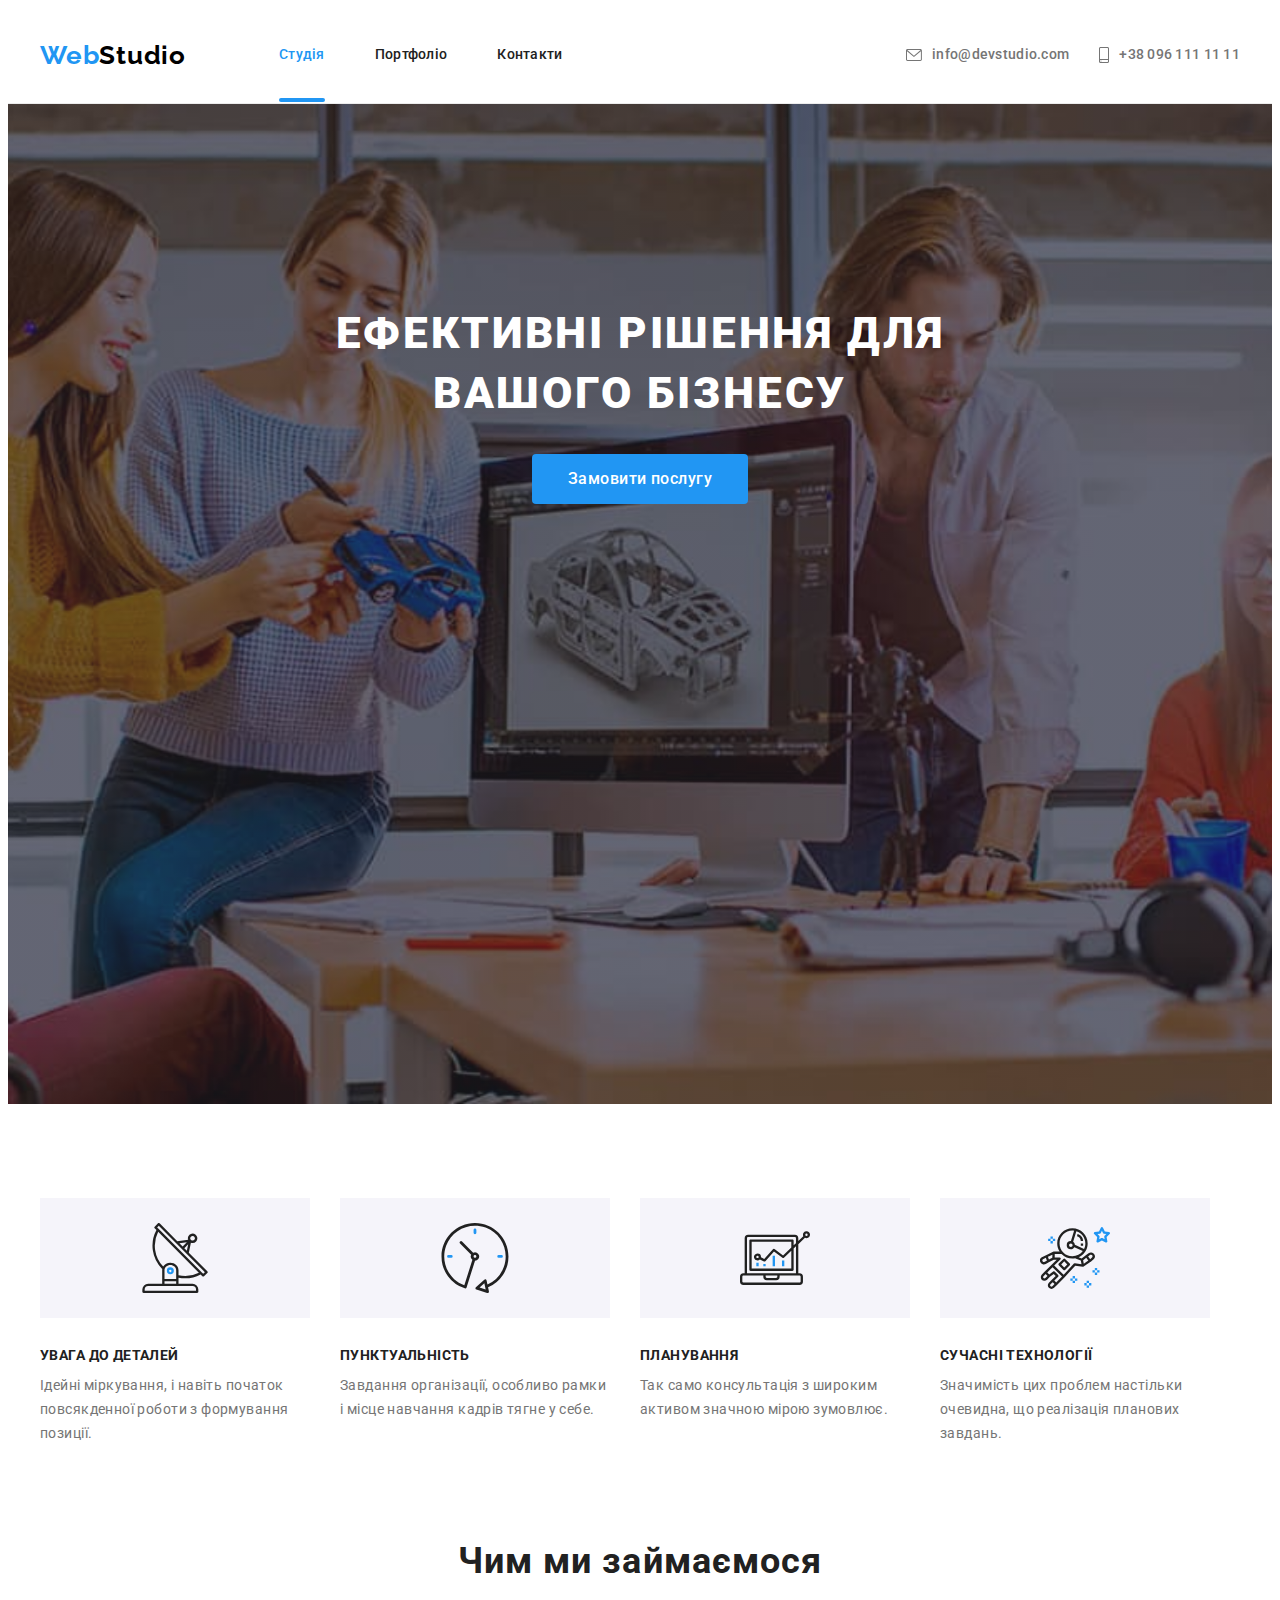
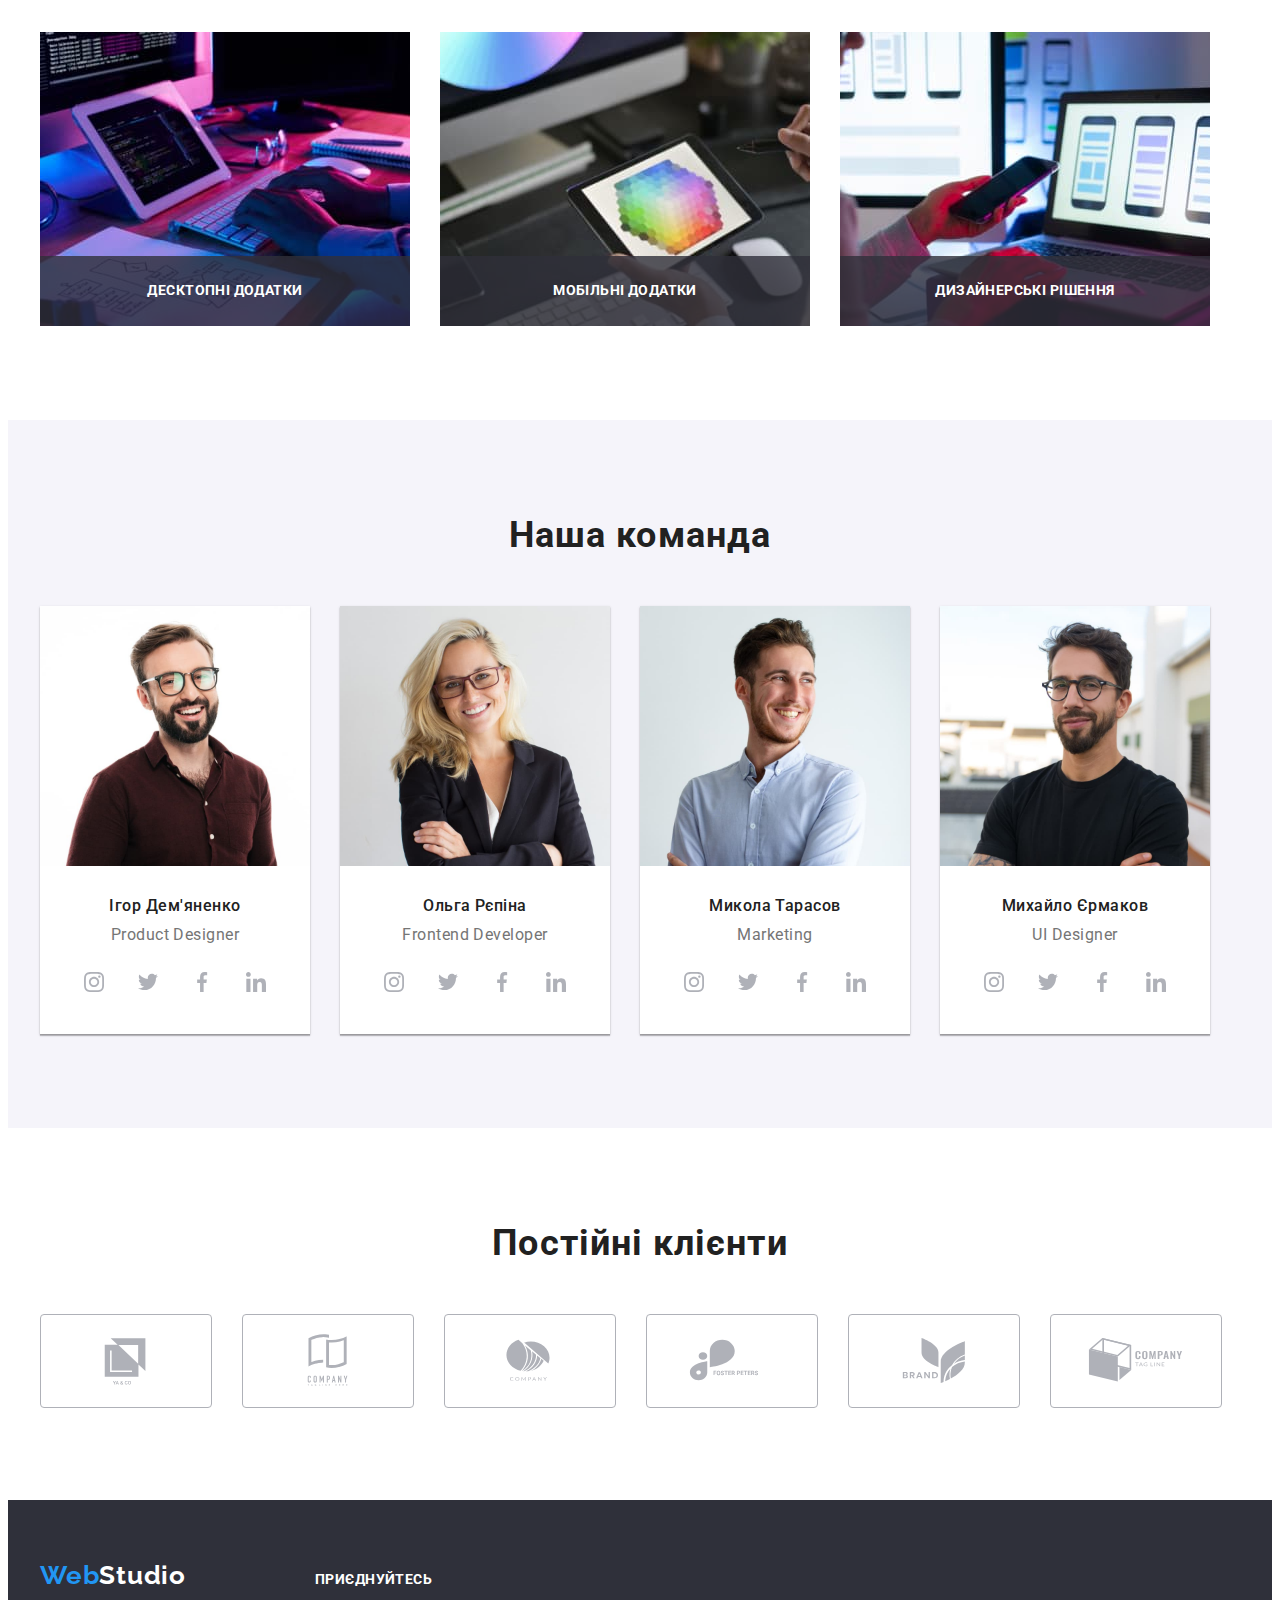
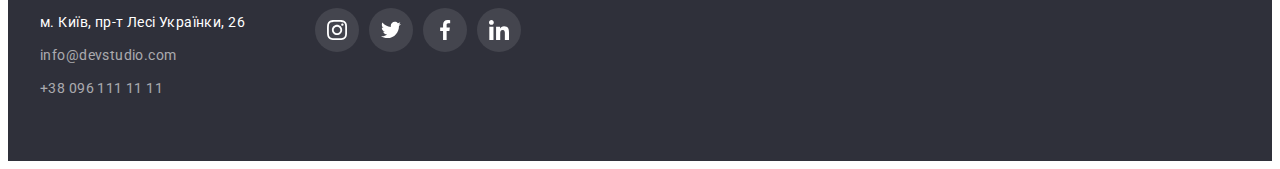
==== index.html @ 01f9a9e5 "forma-modal" ====
<!DOCTYPE html>
<html lang="uk">
  <head>
    <meta charset="UTF-8" >
    <meta http-equiv="X-UA-Compatible" content="IE=edge" >
    <meta name="viewport" content="width=<device-width>, initial-scale=1.0" >
    <title>Студія</title>
    <link rel="preconnect" href="https://fonts.googleapis.com" >
    <link rel="preconnect" href="https://fonts.gstatic.com" crossorigin >
    <link
      href="https://fonts.googleapis.com/css2?family=Raleway:wght@700&family=Roboto:wght@400;500;700;900&display=swap"
      rel="stylesheet"
    >
    <link
      rel="stylesheet"
      href="https://cdnjs.cloudflare.com/ajax/libs/modern-normalize/1.1.0/modern-normalize.min.css"
      integrity="sha512-wpPYUAdjBVSE4KJnH1VR1HeZfpl1ub8YT/NKx4PuQ5NmX2tKuGu6U/JRp5y+Y8XG2tV+wKQpNHVUX03MfMFn9Q=="
      crossorigin="anonymous"
      referrerpolicy="no-referrer"
    >
    <link rel="stylesheet" href="./css/styles.css" >
  </head>
  <body>
    <header class="header">
      <div class="container header-container">
        <nav class="nav">
          <a class="logo link" href="./index.html"
            >Web<span class="logo-to">Studio</span>
          </a>
          <ul class="site-nav list">
            <li class="nav-list-item">
              <a class="nav-link link current" href="./index.html">Студія</a>
            </li>
            <li class="nav-list-item">
              <a class="nav-link link" href="./portfolio.html">Портфоліо</a>
            </li>
            <li class="nav-list-item">
              <a class="nav-link link" href="#">Контакти</a>
            </li>
          </ul>
        </nav>      
       <div class="header-address">
          <ul class="site-contact list">
            <li class="nav-item">
              <a class="nav-mail link" href="mailto:info@devstudio.com">
                <svg class="nav-mail-icon" width="16" height="12">
                  <use href="./images/symbol-defs.svg#icon-envelope"></use>
                </svg>
                info@devstudio.com
              </a>
            </li>
            <li class="nav-item">
              <a class="nav-tel link" href="tel:+380961111111">
                <svg class="nav-tel-icon" width="10" height="16">
                  <use href="./images/symbol-defs.svg#icon-smartphone"></use>
                </svg>
                +38 096 111 11 11
              </a>
            </li>
          </ul>
      </div>
    </div>
    </header>
    <main>
      <section class="hero section">
        <div class="container hero-container">
          <h1 class="title">Ефективні рішення для вашого бізнесу</h1>
          <button type="button" data-modal-open class="button order">Замовити послугу</button>
        </div>
      </section>

      <section class="hidden section">
        <div class="container">
          <h2 class="visually-hidden">Наші переваги</h2>
          <ul class="hidden-list list">
            <li class="hidden-item icon-antenna">
              <h3 class="caption">Увага до деталей</h3>
              <p class="content">
                Ідейні міркування, і навіть початок повсякденної роботи з
                формування позиції.
              </p>
            </li>
            <li class="hidden-item icon-clock">
              <h3 class="caption">Пунктуальність</h3>
              <p class="content">
                Завдання організації, особливо рамки і місце навчання кадрів
                тягне у себе.
              </p>
            </li>

            <li class="hidden-item icon-diagram">
              <h3 class="caption">Планування</h3>
              <p class="content">
                Так само консультація з широким активом значною мірою зумовлює.
              </p>
            </li>
            <li class="hidden-item icon-astronaut">
              <h3 class="caption">Сучасні технології</h3>
              <p class="content">
                Значимість цих проблем настільки очевидна, що реалізація
                планових завдань.
              </p>
            </li>
          </ul>
        </div>
      </section>
      <!--Чим займаються-->
      <section class="about section">
        <div class="container">
          <h2 class="subtitle">Чим ми займаємося</h2>
          <ul class="about-list list">
            <li class="about-item">
              <img src="./images/box1.jpg" alt="Рзробка" width="370" >
              <p class="after-about-title">Десктопні додатки</p>
            </li>
            <li class="about-item">
              <img src="./images/img1.jpg" alt="Дизайн" width="370" >
              <p class="after-about-title">Мобільні додатки</p>
            </li>
            <li class="about-item">
              <img src="./images/img2.jpg" alt="Тестування" width="370" >
              <p class="after-about-title">Дизайнерські рішення</p>
            </li>
          </ul>
        </div>
      </section>
      <!--Команда-->
      <section class="team section">
        <div class="container">
          <h2 class="subtitle">Наша команда</h2>
          <ul class="section-list list">
            <li class="picture">
              <img src="./images/img4.jpg" alt="Ігор Дем'яненко" width="270" >
              <div class="name-special">
                <h3 class="name">Ігор Дем'яненко</h3>
                <p class="specialist">Product Designer</p>
                <ul class="specialist-soc-list list">
                  <li class="specialist-soc-item">
                    <a
                      href=""
                      class="specialist-soc-link link"
                      target="_blank"
                      rel="noopener noreferrer nofolbow"
                    >
                      <svg class="specialist-soc-icon" width="20" height="20">
                        <use
                          href="./images/symbol-defs.svg#icon-instagram"
                        ></use>
                      </svg>
                    </a>
                  </li>
                  <li class="specialist-soc-item">
                    <a
                      href=""
                      class="specialist-soc-link link"
                      target="_blank"
                      rel="noopener noreferrer nofolbow"
                    >
                      <svg class="specialist-soc-icon" width="20" height="20">
                        <use href="./images/symbol-defs.svg#icon-twitter"></use>
                      </svg>
                    </a>
                  </li>
                  <li class="specialist-soc-item">
                    <a
                      href=""
                      class="specialist-soc-link link"
                      target="_blank"
                      rel="noopener noreferrer nofolbow"
                    >
                      <svg class="specialist-soc-icon" width="20" height="20">
                        <use
                          href="./images/symbol-defs.svg#icon-facebook"
                        ></use>
                      </svg>
                    </a>
                  </li>
                  <li class="specialist-soc-item">
                    <a
                      href=""
                      class="specialist-soc-link link"
                      target="_blank"
                      rel="noopener noreferrer nofolbow"
                    >
                      <svg class="specialist-soc-icon" width="20" height="20">
                        <use
                          href="./images/symbol-defs.svg#icon-linkedin"
                        ></use>
                      </svg>
                    </a>
                  </li>
                </ul>
              </div>
            </li>
            <li class="picture">
              <img src="./images/img3.jpg" alt="Ольга Рєпіна" width="270" >
              <div class="name-special">
                <h3 class="name">Ольга Рєпіна</h3>
                <p class="specialist">Frontend Developer</p>
                <ul class="specialist-soc-list list">
                  <li class="specialist-soc-item">
                    <a
                      href=""
                      class="specialist-soc-link link"
                      target="_blank"
                      rel="noopener noreferrer nofolbow"
                    >
                      <svg class="specialist-soc-icon" width="20" height="20">
                        <use
                          href="./images/symbol-defs.svg#icon-instagram"
                        ></use>
                      </svg>
                    </a>
                  </li>
                  <li class="specialist-soc-item">
                    <a
                      href=""
                      class="specialist-soc-link link"
                      target="_blank"
                      rel="noopener noreferrer nofolbow"
                      ><svg class="specialist-soc-icon" width="20" height="20">
                        <use href="./images/symbol-defs.svg#icon-twitter"></use>
                      </svg>
                    </a>
                  </li>
                  <li class="specialist-soc-item">
                    <a
                      href=""
                      class="specialist-soc-link link"
                      target="_blank"
                      rel="noopener noreferrer nofolbow"
                    >
                      <svg class="specialist-soc-icon" width="20" height="20">
                        <use
                          href="./images/symbol-defs.svg#icon-facebook"
                        ></use>
                      </svg>
                    </a>
                  </li>
                  <li class="specialist-soc-item">
                    <a
                      href=""
                      class="specialist-soc-link link"
                      target="_blank"
                      rel="noopener noreferrer nofolbow"
                    >
                      <svg class="specialist-soc-icon" width="20" height="20">
                        <use
                          href="./images/symbol-defs.svg#icon-linkedin"
                        ></use>
                      </svg>
                    </a>
                  </li>
                </ul>
              </div>
            </li>
            <li class="picture">
              <img src="./images/img6.jpg" alt="Микола Тарасов" width="270" >
              <div class="name-special">
                <h3 class="name">Микола Тарасов</h3>
                <p class="specialist">Marketing</p>
                <ul class="specialist-soc-list list">
                  <li class="specialist-soc-item">
                    <a
                      href=""
                      class="specialist-soc-link link"
                      target="_blank"
                      rel="noopener noreferrer nofolbow"
                    >
                      <svg class="specialist-soc-icon" width="20" height="20">
                        <use
                          href="./images/symbol-defs.svg#icon-instagram"
                        ></use>
                      </svg>
                    </a>
                  </li>
                  <li class="specialist-soc-item">
                    <a
                      href=""
                      class="specialist-soc-link link"
                      target="_blank"
                      rel="noopener noreferrer nofolbow"
                      ><svg class="specialist-soc-icon" width="20" height="20">
                        <use href="./images/symbol-defs.svg#icon-twitter"></use>
                      </svg>
                    </a>
                  </li>
                  <li class="specialist-soc-item">
                    <a
                      href=""
                      class="specialist-soc-link link"
                      target="_blank"
                      rel="noopener noreferrer nofolbow"
                    >
                      <svg class="specialist-soc-icon" width="20" height="20">
                        <use
                          href="./images/symbol-defs.svg#icon-facebook"
                        ></use>
                      </svg>
                    </a>
                  </li>
                  <li class="specialist-soc-item">
                    <a
                      href=""
                      class="specialist-soc-link link"
                      target="_blank"
                      rel="noopener noreferrer nofolbow"
                    >
                      <svg class="specialist-soc-icon" width="20" height="20">
                        <use
                          href="./images/symbol-defs.svg#icon-linkedin"
                        ></use>
                      </svg>
                    </a>
                  </li>
                </ul>
              </div>
            </li>
            <li class="picture">
              <img src="./images/img5.jpg" alt="Михайло Єрмаков" width="270" >
              <div class="name-special">
                <h3 class="name">Михайло Єрмаков</h3>
                <p class="specialist">UI Designer</p>
                <ul class="specialist-soc-list list">
                  <li class="specialist-soc-item">
                    <a
                      href=""
                      class="specialist-soc-link link"
                      target="_blank"
                      rel="noopener noreferrer nofolbow"
                    >
                      <svg class="specialist-soc-icon" width="20" height="20">
                        <use
                          href="./images/symbol-defs.svg#icon-instagram"
                        ></use>
                      </svg>
                    </a>
                  </li>
                  <li class="specialist-soc-item">
                    <a
                      href=""
                      class="specialist-soc-link link"
                      target="_blank"
                      rel="noopener noreferrer nofolbow"
                      ><svg class="specialist-soc-icon" width="20" height="20">
                        <use href="./images/symbol-defs.svg#icon-twitter"></use>
                      </svg>
                    </a>
                  </li>
                  <li class="specialist-soc-item">
                    <a
                      href=""
                      class="specialist-soc-link link"
                      target="_blank"
                      rel="noopener noreferrer nofolbow"
                    >
                      <svg class="specialist-soc-icon" width="20" height="20">
                        <use
                          href="./images/symbol-defs.svg#icon-facebook"
                        ></use>
                      </svg>
                    </a>
                  </li>
                  <li class="specialist-soc-item">
                    <a
                      href=""
                      class="specialist-soc-link link"
                      target="_blank"
                      rel="noopener noreferrer nofolbow"
                    >
                      <svg class="specialist-soc-icon" width="20" height="20">
                        <use
                          href="./images/symbol-defs.svg#icon-linkedin"
                        ></use>
                      </svg>
                    </a>
                  </li>
                </ul>
              </div>
            </li>
          </ul>
        </div>
      </section>
      <!-- Постійні клієнти -->
      <section class="section">
        <div class="container">
          <h2 class="subtitle">Постійні клієнти</h2>
          <ul class="client-list list">
            <li class="client-item">
              <a
                href=""
                class="client-link link"
                target="_blank"
                rel="noopener noreferrer nofolbow"
              >
                <svg class="client-icon" width="106" height="60">
                  <use href="./images/symbol-defs.svg#icon-logo1"></use>
                </svg>
              </a>
            </li>
            <li class="client-item">
              <a
                href=""
                class="client-link link"
                target="_blank"
                rel="noopener noreferrer nofolbow"
              >
                <svg class="client-icon" width="106" height="60">
                  <use href="./images/symbol-defs.svg#icon-logo2"></use>
                </svg>
              </a>
            </li>
            <li class="client-item">
              <a
                href=""
                class="client-link link"
                target="_blank"
                rel="noopener noreferrer nofolbow"
                ><svg class="client-icon" width="106" height="60">
                  <use href="./images/symbol-defs.svg#icon-logo3"></use>
                </svg>
              </a>
            </li>
            <li class="client-item">
              <a
                href=""
                class="client-link link"
                target="_blank"
                rel="noopener noreferrer nofolbow"
                ><svg class="client-icon" width="106" height="60">
                  <use href="./images/symbol-defs.svg#icon-logo4"></use>
                </svg>
              </a>
            </li>
            <li class="client-item">
              <a
                href=""
                class="client-link link"
                target="_blank"
                rel="noopener noreferrer nofolbow"
              >
                <svg class="client-icon" width="106" height="60">
                  <use href="./images/symbol-defs.svg#icon-logo5"></use>
                </svg>
              </a>
            </li>
            <li class="client-item">
              <a
                href=""
                class="client-link link"
                target="_blank"
                rel="noopener noreferrer nofolbow"
              >
                <svg class="client-icon" width="106" height="60">
                  <use href="./images/symbol-defs.svg#icon-logo6"></use>
                </svg>
              </a>
            </li>
          </ul>
        </div>
      </section>
    </main>
    <!--Футер-->
    <footer class="footer">
      <div class="container footer-container">
        <div class="footer-container-address">
          <a class="logo link" href="./index.html"
            >Web<span class="footer-logo">Studio</span></a
          >
          <address class="address">
            <ul class="list">
              <li class="address-list-item">
                <a
                  class="footer-address link"
                  href="https://goo.gl/maps/AHgMUpBDEuagTDZh7"
                  target="_blank"
                  rel="noopener noreferrer nofolbow"
                  >м. Київ, пр-т Лесі Українки, 26</a
                >
              </li>
              <li class="address-list-item">
                <a class="address-mail link" href="mailto:info@devstudio.com"
                  >info@devstudio.com</a
                >
              </li>
              <li class="address-list-item">
                <a class="address-tel link" href="tel:+380961111111"
                  >+38 096 111 11 11</a
                >
              </li>
            </ul>
          </address>
        </div>
        <div class="footer-soc">
          <p class="footer-title">Приєднуйтесь</p>
          <ul class="footer-soc-list list">
            <li class="footer-soc-item">
              <a
                href="https://www.instagram.com"
                class="footer-soc-link link"
                target="_blank"
                rel="noopener noreferrer nofolbow"
              >
                <svg class="footer-soc-icon" width="20" height="20">
                  <use href="./images/symbol-defs.svg#icon-instagram"></use>
                </svg>
              </a>
            </li>
            <li class="footer-soc-item">
              <a
                href="https://www.twitter.com"
                class="footer-soc-link link"
                target="_blank"
                rel="noopener noreferrer nofolbow"
                ><svg class="footer-soc-icon" width="20" height="20">
                  <use href="./images/symbol-defs.svg#icon-twitter"></use>
                </svg>
              </a>
            </li>
            <li class="footer-soc-item">
              <a
                href="https://www.facebook.com"
                class="footer-soc-link link"
                target="_blank"
                rel="noopener noreferrer nofolbow"
              >
                <svg class="footer-soc-icon" width="20" height="20">
                  <use href="./images/symbol-defs.svg#icon-facebook"></use>
                </svg>
              </a>
            </li>
            <li class="footer-soc-item">
              <a
                href="https://www.linkedin.com"
                class="footer-soc-link link"
                target="_blank"
                rel="noopener noreferrer nofolbow"
              >
                <svg class="footer-soc-icon" width="20" height="20">
                  <use href="./images/symbol-defs.svg#icon-linkedin"></use>
                </svg>
              </a>
            </li>
          </ul>
        </div>
      </div>
    </footer>
    <div class="backdrop is-hidden" data-modal>
      <div class="modal">
        <button type="button" class="modal-close" data-modal-close>
          <svg class="modal-close-icon" width="18" height="18">
            <use href="./images/symbol-defs.svg#icon-close"></use>
          </svg>
        </button>
        <p class="modal-title">Залиште свої дані, ми вам передзвонимо</p>
        <form class="modal-form">
         <div class="modall-field">
            <label for="name" class="input-label">Ім'я</label>
            <div class="input-wrap">
              <input type="text" name="user-name" class="modal-input" id="name"/>
              <svg class="modal-input-icon" width="18" height="18">
                <use href="./images/symbol-defs.svg#icon-person"></use>
              </svg>
            </div>
          </div>
          <div class="modall-field">
             <label for="tel" class="input-label">Телефон</label>
            <div class="input-wrap">
              <input type="tel" name="user-tel" class="modal-input" id="tel"/>
              <svg class="modal-input-icon" width="18" height="18">
                  <use href="./images/symbol-defs.svg#icon-phone-black"></use>
                </svg>
            </div>
         </div>
          <div class="modall-field">
             <label for="mail" class="input-label">Пошта</label>
            <div class="input-wrap">
              <input type="email" name="user-email" class="modal-input" id="mail"/>
              <svg class="modal-input-icon" width="18" height="18">
                  <use href="./images/symbol-defs.svg#icon-email-black"></use>
              </svg>
            </div>
          </div>
          <div class="modal-field">
            <label for="user-coment" class="input-label">Коментар</label>
            <textarea 
            name="user-coment" 
            id="user-coment" 
            class="modal-coment" 
            placeholder="Введіть текст"></textarea>
          </div>
          
          <div class="modal-check">
            <input type="checkbox" name="check" id="check">
            <label for="check" class="check-text">Погоджуюся з розсилкою та приймаю  <a class="umova" href="#" rel="noopener noreferrer nofolbow">
              Умови договору</a></label>
          </div>
          <div class="modal-button">
            <button type="submit" class="modal-button-send">Відправити</button>
          </div>
        </form>
      </div>
    </div>
     <script src="./js/modal.js"></script>
  </body>
</html>
---- css/styles.css ----
:root {
  --primary-text-color: #212121;
  --title-text-color: #757575;
  --accent-color: #2196f3;
  --text-logo-studio: #000000;
  --headin-color: #ffffff;
  --background-hero: #2f303a;
  --background-grup: #f5f4fa;
  --background-color-fon: #f5f5f5;
  --color-button: #188ce8;
  --card-set-gap: 30px;
  --tra: 250ms cubic-bezier(0.4, 0, 0.2, 1);
}

body {
  font-family: "Roboto", sans-serif;
  color: var(--primary-text-color);
  background-color: var(--headin-color);
}

p,
h1,
h2,
h3,
h4,
h5,
h6 {
  margin: 0;
}
ul,
ol {
  margin: 0;
  padding-left: 0;
}
img {
  display: block;
  max-width: 100%;
  height: auto;
}
buton {
  cursor: pointer;
}
.visually-hidden {
  position: absolute;
  white-space: nowrap;
  width: 1px;
  height: 1px;
  overflow: hidden;
  border: 0;
  padding: 0;
  clip: rect(0 0 0 0);
  clip-path: inset(50%);
  margin: -1px;
}

.link {
  text-decoration: none;
}
.list {
  list-style: none;
}
.container {
  width: 1200px;
  padding-left: 15px;
  padding-right: 15px;
  margin: 0 auto;
  /* outline: 1px solid red; */
}
.section {
  padding-top: 94px;
  padding-bottom: 94px;
}
/* logo */
.header {
  border-bottom: 1px solid #ececec;
}
.logo {
  font-family: "Raleway", sans-serif;
  font-weight: 700;
  font-size: 26px;
  line-height: 1.19;
  letter-spacing: 0.03em;
  color: var(--accent-color);
}
.logo-to {
  color: var(--text-logo-studio);
  margin-right: 93px;
}
/* nav */
.nav {
  display: flex;
  align-items: center;
  
}
.header-container {
  display: flex;
  align-items: center;
  padding-top: 32px;
  padding-bottom: 32px;
}

.site-nav {
  display: flex;
  align-items: center;
  gap: 50px;
}
.nav-list-item {
  font-weight: 500;
  font-size: 14px;
  line-height: 1.14;
  letter-spacing: 0.02em;
  
 }
.nav-link {
   font-weight: 500;
  font-size: 14px;
  line-height: 1.14;
  letter-spacing: 0.02em;
  color: var(--primary-text-color);
   position: relative;
   transition: color var(--tra);
}

.current::after{
  position: absolute;
  bottom: -40px;;
  content:"";
  display: block;
  width: 100%;
  height: 4px;
  background-color: #2196f3;
  border-radius: 2px;
}
.nav-link:hover,
.nav-link:focus {
  color: var(--accent-color);
}
.site-nav {
  display: flex;
  gap: 50px;
}
.site-nav .nav-link.current {
  color: var(--accent-color);
}
.header-address {
  display: flex;
  align-items: center;
  margin-left: auto;
}
.site-contact {
  display: flex;
  gap: 30px;
}
.nav-item {
  display: flex;
  align-items: center;
  margin: 0 auto;
}
.nav-mail {
  font-weight: 500;
  font-size: 14px;
  line-height: 1.14;
  letter-spacing: 0.02em;
  color: var(--title-text-color);
}
.nav-mail {
  display: flex;
  align-items: center;
  justify-content: center;
  transition: color var(--tra);
}
.nav-mail-icon {
  fill: currentColor;
  margin-right: 10px;
}
.nav-tel {
  font-weight: 500;
  font-size: 14px;
  line-height: 1.14;
  letter-spacing: 0.02em;
  color: var(--title-text-color);
}
.nav-tel {
  display: flex;
  align-items: center;
  justify-content: center;
  transition: color var(--tra);
}
.nav-tel-icon {
  fill: currentColor;
  margin-right: 10px;
}
.nav-tel:hover,
.nav-tel:focus,
.nav-mail:hover,
.nav-mail:focus {
  color: var(--accent-color);
 
}
/* main */
.title {
  font-weight: 900;
  font-size: 44px;
  line-height: 1.36;
  text-align: center;
  letter-spacing: 0.06em;
  text-transform: uppercase;
  max-width: 696px;
  margin: 0 auto;
  margin-bottom: 30px;
  color: var(--headin-color);
}

.hero {
  padding-top: 200px;
  padding-bottom: 200px;
  max-width: 1600px;
  height: 600px;
  margin-left: auto;
  margin-right: auto;
  background-image: linear-gradient(
      rgba(47, 48, 58, 0.4),
      rgba(47, 48, 58, 0.4)
    ),
    url(../images/hero.jpg);
  background-color: var(--background-hero);

  background-repeat: no-repeat;
  background-position: center;
  background-size: cover;
}

/* botton */
.button {
  font-family: inherit;
  font-weight: 700;
  font-size: 16px;
  line-height: 1.88;
  display: flex;
  align-items: center;
  text-align: center;
  letter-spacing: 0.06em;
}
.button.order {
  color: var(--headin-color);
  background: var(--accent-color);
  border: none;
  border-radius: 4px;
  margin: 0 auto;
  display: block;
  margin-top: 30px;
  min-width: 216px;
  height: 50px;
  padding: 10px 32px;
  transition: background-color var(--tra);
}
.button.order:hover,
.button.order:focus {
  background-color: var(--color-button);
}
.footer {
  background: var(--background-hero);
}
/* Наші переваги */

.hidden-list {
  display: flex;
  gap: var(--card-set-gap);
}
.hidden-item {
  width: 270px;
}
.hidden-item::before {
  display: block;
  content: "";
  height: 120px;
  margin-bottom: 30px;
  background-size: contain;
  background-repeat: no-repeat;
  background-position: center;
  background-color: var(--background-grup);
  }
.icon-antenna::before {
  background-image: url(../images/antenna.svg);
  background-size: 70px;
}
.icon-clock::before {
  background-image: url(../images/clock.svg);
   background-size: 70px;
}
.icon-diagram::before {
  background-image: url(../images/diagram.svg);
   background-size: 70px;
}
.icon-astronaut::before {
  background-image: url(../images/astronaut.svg);
   background-size: 70px;
}
.caption {
  font-weight: 700;
  font-size: 14px;
  line-height: 1.14;
  letter-spacing: 0.03em;
  text-transform: uppercase;
  margin-bottom: 10px;
}
.content {
  font-weight: 400;
  font-size: 14px;
  line-height: 1.71;
  letter-spacing: 0.03em;
  color: var(--title-text-color);
}
/* about */
.about {
  padding-top: 0;
}
.about-list {
  display: flex;
  gap: var(--card-set-gap);
}
.about-item {
  position: relative;
  width: calc((100%-var(--card-set-gap) * 2) / 3);
}
.after-about-title{
position: absolute;
bottom: 0;
width: 100%;
height: 70px;
font-weight: 700;
font-size: 14px;
line-height: 1.14;
text-align: center;
letter-spacing: 0.03em;
text-transform: uppercase;
color: #FFFFFF;
background-color: rgba(47, 48, 58, 0.8);
display: flex;
align-items: center;
justify-content: center;
}
/* Команда */
.subtitle {
  font-weight: 700;
  font-size: 36px;
  line-height: 1.17;
  text-align: center;
  letter-spacing: 0.03em;
  color: inherit;
  margin-bottom: 50px;
}
.team {
  background-color: var(--background-grup);
}
.section-list {
  display: flex;
  gap: var(--card-set-gap);
}
.picture {
  width: calc((100%-var(--card-set-gap) * 3) / 4);
  box-shadow: 0px 1px 3px rgba(0, 0, 0, 0.12), 0px 1px 1px rgba(0, 0, 0, 0.14), 0px 2px 1px rgba(0, 0, 0, 0.2);
}
.name {
  font-weight: 500;
  font-size: 16px;
  line-height: 1.19;
  text-align: center;
  letter-spacing: 0.03em;
  color: var(--primary-text-color);
  margin-bottom: 10px;
}
.specialist {
  font-weight: 400;
  font-size: 16px;
  line-height: 1.19;
  text-align: center;
  letter-spacing: 0.03em;
  color: var(--title-text-color);
  margin-bottom: 16px;
}
.picture {
  background-color: var(--headin-color);
}
.name-special {
  padding-top: 30px;
  padding-bottom: 30px;
}
.specialist-soc-list {
  display: flex;
  justify-content: center;
  gap: 10px;
}

.specialist-soc-item {
  width: 44px;
  height: 44px;
}
.specialist-soc-link {
  width: 100%;
  height: 100%;
  background: #ffffff;
  border-radius: 50%;
  display: flex;
  align-items: center;
  justify-content: center;
  transition: background-color var(--tra) ;
}
.specialist-soc-icon {
  fill: #afb1b8;
  transition: fill var(--tra);
}
.specialist-soc-link:hover,
.specialist-soc-link:focus {
  background-color: var(--accent-color);
}
.specialist-soc-link:hover .specialist-soc-icon,
.specialist-soc-link:focus .specialist-soc-icon {
  fill: #ffffff;
}
/* Постійні клієнти */
.client-list {
  display: flex;
  gap: 30px;
}

.client-item {
  width: calc((100%-var(--card-set-gap) * 5) / 6);
  height: 92px;
}
.client-link {
  width: 170px;
  height: 100%;
  border: 1px solid #afb1b8;
  border-radius: 4px;
  display: flex;
  align-items: center;
  justify-content: center;
  transition: border-color var(--tra);
}
.client-icon {
  fill: #afb1b8;
  transition: fill var(--tra);
}
.client-link:hover,
.client-link:focus{
  border-color: var(--accent-color);
}
.client-link:hover .client-icon,
.client-link:focus .client-icon{
  fill: var(--accent-color);
}

/* footer */
.footer {
  padding-top: 60px;
  padding-bottom: 60px;
}
.footer-logo {
  color: var(--headin-color);
}
.address {
  display: flex;
  margin-top: 20px;
}
.footer-address {
  font-family: inherit;
  font-style: normal;
  font-weight: 400;
  font-size: 14px;
  line-height: 1.71;
  letter-spacing: 0.03em;
  color: var(--headin-color);
  display: inline-block;
}
.address-list-item:not(:last-child) {
  margin-bottom: 9px;
}
.address-tel,
.address-mail {
  font-family: inherit;
  font-style: normal;
  font-weight: 400;
  font-size: 14px;
  line-height: 1.71;
  letter-spacing: 0.03em;
  color: rgba(255, 255, 255, 0.6);
  transition: color var(--tra);
}
.address-tel:hover,
.address-tel:focus,
.address-mail:hover,
.address-mail:focus,
.footer-address:hover,
.footer-address:focus {
  color: var(--accent-color);
}

.footer-container {
  display: flex;
  align-items: baseline;
 }

.footer-title {
  font-weight: 700;
  font-size: 14px;
  line-height: 1.14;
  letter-spacing: 0.03em;
  text-transform: uppercase;
  color: #ffffff;
  margin-bottom: 20px;
}
.footer-soc {
  margin-left: 70px;
}
.footer-soc-list {
  display: flex;
  gap: 10px;
}
.footer-soc-item {
  width: 44px;
  height: 44px;
}
.footer-soc-link {
  width: 100%;
  height: 100%;
  background: rgba(255, 255, 255, 0.1);
  border-radius: 50%;
  display: flex;
  align-items: center;
  justify-content: center;
  transition: background-color var(--tra);
}
.footer-soc-icon {
  fill: #ffffff;
}
.footer-soc-link:hover,
.footer-soc-link:focus {
  background-color: var(--accent-color);
}
/* ----------------------ПОРТФОЛІО--------------------------- */
/*Кнопки-фільтри*/
.button {
  font-weight: 500;
  font-size: 16px;
  line-height: 1.63;
  text-align: center;
  letter-spacing: 0.03em;
  border-radius: 4px;
  color: var(--primary-text-color);
  background-color: var(--background-grup);
  border: none;
  cursor: pointer;
  padding: 6px 22px;
  transition: color var(--tra), background-color var(--tra);
}
.button:hover,
.button:focus {
  color: var(--headin-color);
  background-color: var(--accent-color);
}
.button-item{
  transition: box-shadow var(--tra);
}
.button-item:hover,
.button-item:focus{
  box-shadow: 0px 3px 1px rgba(0, 0, 0, 0.1), 0px 1px 2px rgba(0, 0, 0, 0.08), 0px 2px 2px rgba(0, 0, 0, 0.12);
}
.button-list {
  display: flex;
  margin: 0 auto;
  justify-content: center;
  gap: 8px;
  margin-bottom: 50px;
}

/* Галерея */
.portfolio-list {
  display: flex;
  flex-wrap: wrap;
  gap: var(--card-set-gap);
}

.portfolio-item {
  width: ((100%-(var(--card-set-gap) * 2))/3);
 
}
.portfolio-item :hover .portfolio-top-text{
  transform: translateY(0);
}
.portfolio-top-wrap{
position: relative;
overflow: hidden;
}
.portfolio-top-text{
  position: absolute;
  top: 0;
  padding: 63px 24px;
  font-weight: 400;
font-size: 18px;
line-height: 1.56;
letter-spacing: 0.03em;
color: #FFFFFF;
background-color:  rgba(33, 150, 243, 0.9);
height: 100%;
transform:translateY(100%);
transition: transform var(--tra);
}
.portfolio-link{
  display: block;
  transition: box-shadow var(--tra);
}
.portfolio-link:hover,
.portfolio-link:focus{
 box-shadow: 0px 1px 1px rgba(0, 0, 0, 0.12), 0px 4px 4px rgba(0, 0, 0, 0.06), 1px 4px 6px rgba(0, 0, 0, 0.16);
}
.card-content {
  padding: 20px 24px;
  border: 1px solid #eeeeee;
  border-top: none;
}
.text {
  font-weight: 700;
  font-size: 18px;
  line-height: 2;
  letter-spacing: 0.06em;
  color: var(--primary-text-color);
}
.subtext {
  font-weight: 400;
  font-size: 16px;
  line-height: 1.88;
  letter-spacing: 0.03em;
  color: var(--title-text-color);
}
.backdrop{
  width: 100%;
  height: 100%;
  background-color: rgba(0, 0, 0, 0.2);
 position: fixed;
top: 0%;
transition: opacity 400ms linear, visibility 400ms linear;

}
.modal{
width: 528px;
min-height: 581px;
background: #FFFFFF;
box-shadow: 0px 1px 3px rgba(0, 0, 0, 0.12), 0px 1px 1px rgba(0, 0, 0, 0.14), 0px 2px 1px rgba(0, 0, 0, 0.2);
border-radius: 4px;
position: absolute;
top: 50%;
left: 50%;
transform: translate(-50%, -50%) scaleY(1) rotate(0);
transition: transform 250ms linear, border-radius 250ms linear;
padding: 40px;
}
.backdrop.is-hidden .modal{
  transform: translate(-50%, -50%) scaleY(0) rotate(-360deg);
  border-radius: 50%;
}
.modal-close{
  width: 30px;
  height: 30px;
  background: #FFFFFF;
border: 1px solid rgba(0, 0, 0, 0.1);
  border-radius: 50%;
  position: absolute;
  right: 10px;
  top: 10px;
  display: flex;
  align-items: center;
  justify-content: center;
  cursor: pointer;
  transition: background-color var(--tra);
  padding: 0;
  
}
.modal-close-icon{
  transition: fill var(--tra);
}
.modal-close:hover,
.modal-close:focus{
  background-color: var(--accent-color);
}
.modal-close:hover .modal-close-icon{
  fill: var(--headin-color);
}
.backdrop.is-hidden{
  opacity: 0;
  visibility: hidden;
  pointer-events: none;
}
.modal-title{
  font-weight: 700;
font-size: 20px;
line-height: 1.15;
text-align: center;
letter-spacing: 0.03em;
color: var(--primary-text-color);
margin-bottom: 12px;
}
.modall-field{
margin-bottom: 10px;
}
.input-wrap{
  position: relative;
}
.modal-input{
  width: 100%;
  height: 40px;
  border: 1px solid rgba(33, 33, 33, 0.2);
  border-radius: 4px;
  padding-left: 42px;
  outline: transparent;
}
.modal-input:focus,
.modal-input:hover{
border-color: var(--accent-color);
}
.modal-input:focus + .modal-input-icon,
.modal-input:hover + .modal-input-icon{
fill: var(--accent-color);
}
.modal-input-icon{
  position: absolute;
  left: 12px;
  top: 50%;
  transform: translateY(-50%);
}
.input-label{
  font-weight: 400;
font-size: 12px;
line-height: 1.17;
letter-spacing: 0.01em;
color: var(--title-text-color);

}
.modal-coment::placeholder{
  font-weight: 400;
font-size: 12px;
line-height: 1.6;
letter-spacing: 0.01em;
color: rgba(117, 117, 117, 0.5);

}
.modal-coment{
 width: 100%;
  height: 120px;
  border: 1px solid rgba(33, 33, 33, 0.2);
  border-radius: 4px;
  padding: 16px 12px;
  resize: none;
  outline: transparent;
  margin-bottom: 20px;
}
.modal-coment:focus,
.modal-coment:hover{
border-color: var(--accent-color);
}
.modal-check{
  margin-bottom: 30px;
}
.check-text{
  font-weight: 400;
font-size: 14px;
line-height: 1.71;
letter-spacing: 0.03em;
color: #757575;

}
.umova {
  color: #2196F3;
}
.modal-button{
  display: flex;
  align-items: center;
  justify-content: center;
  cursor: pointer;
  
 
}
.modal-button-send{
  font-weight: 700;
font-size: 16px;
line-height: 1.88;
align-items: center;
text-align: center;
letter-spacing: 0.06em;
color: #FFFFFF;
padding: 10px 52px;
background: #2196F3;
box-shadow: 0px 4px 4px rgba(0, 0, 0, 0.15);
border: 0;
border-radius: 4px;
 width: 200px;
  height: 50px;
}
.modal-button-send:focus,
.modal-button-send:hover{
background: #188CE8;
}
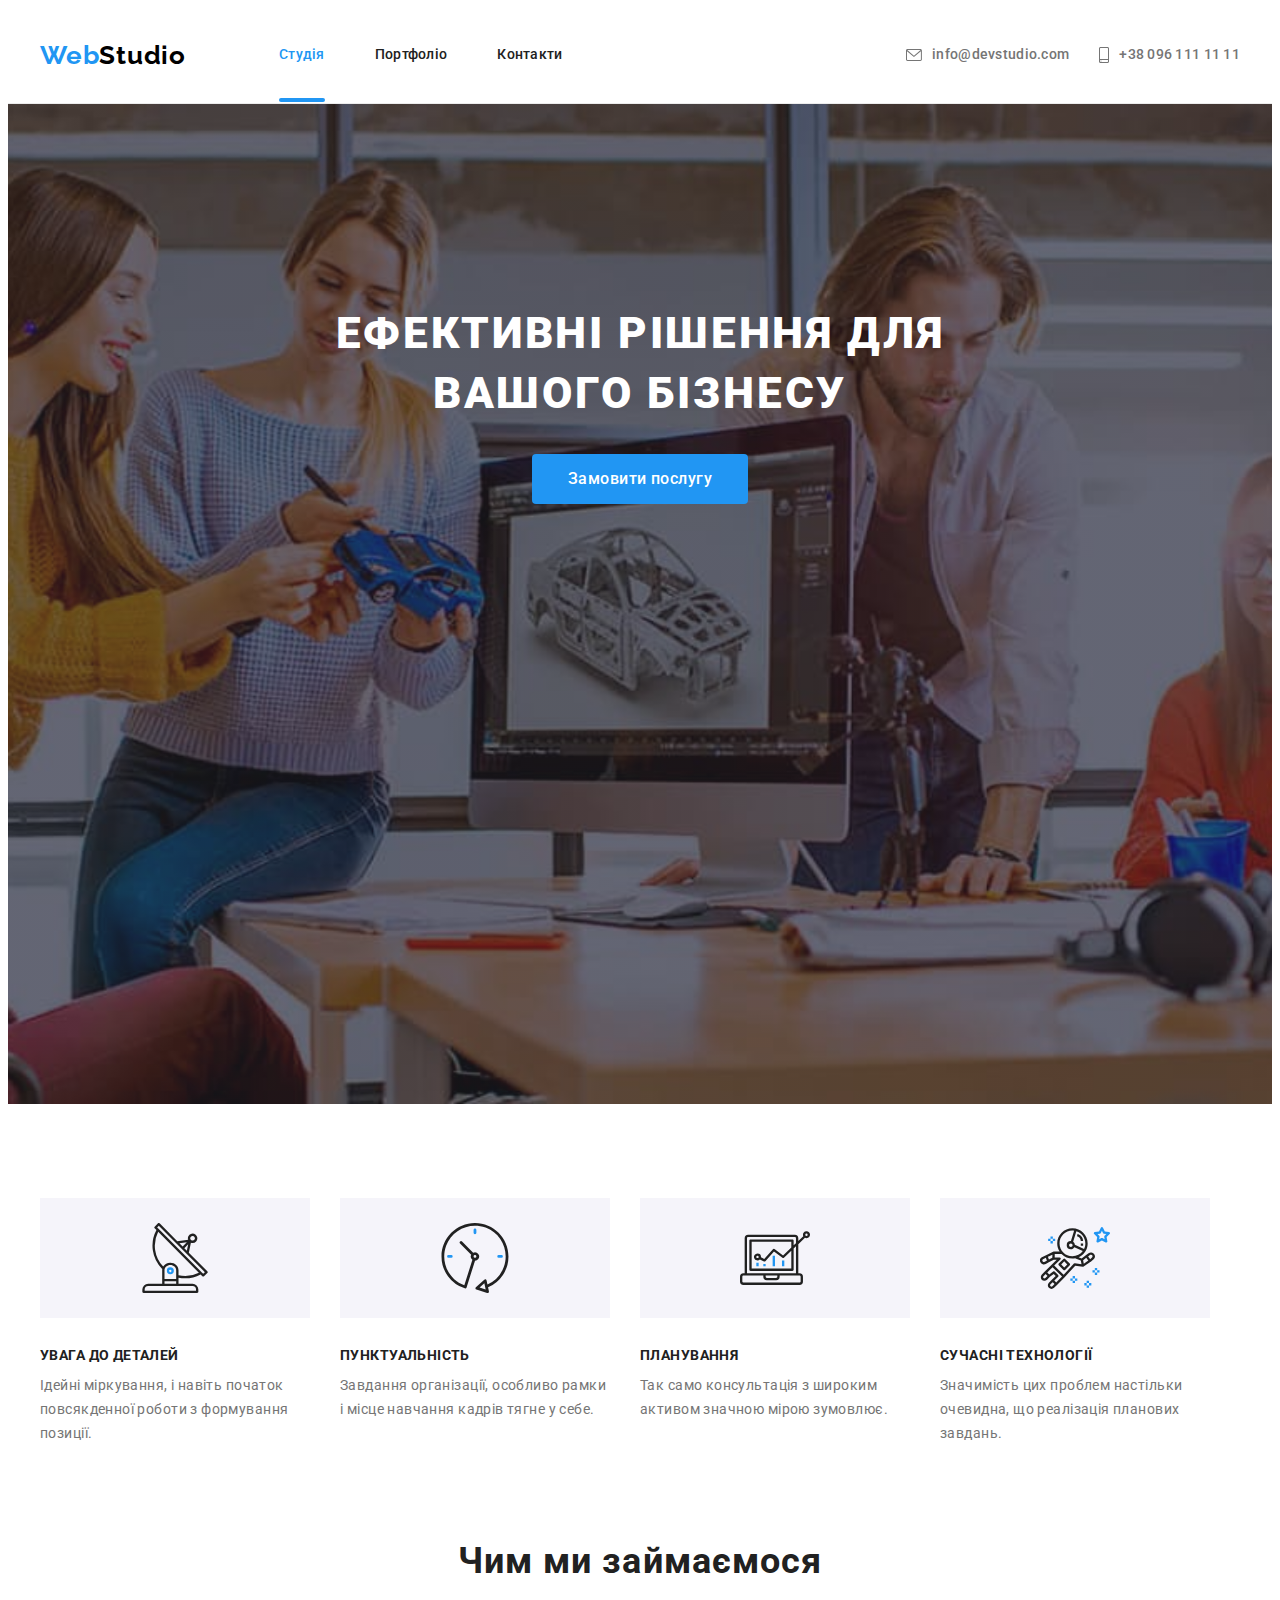
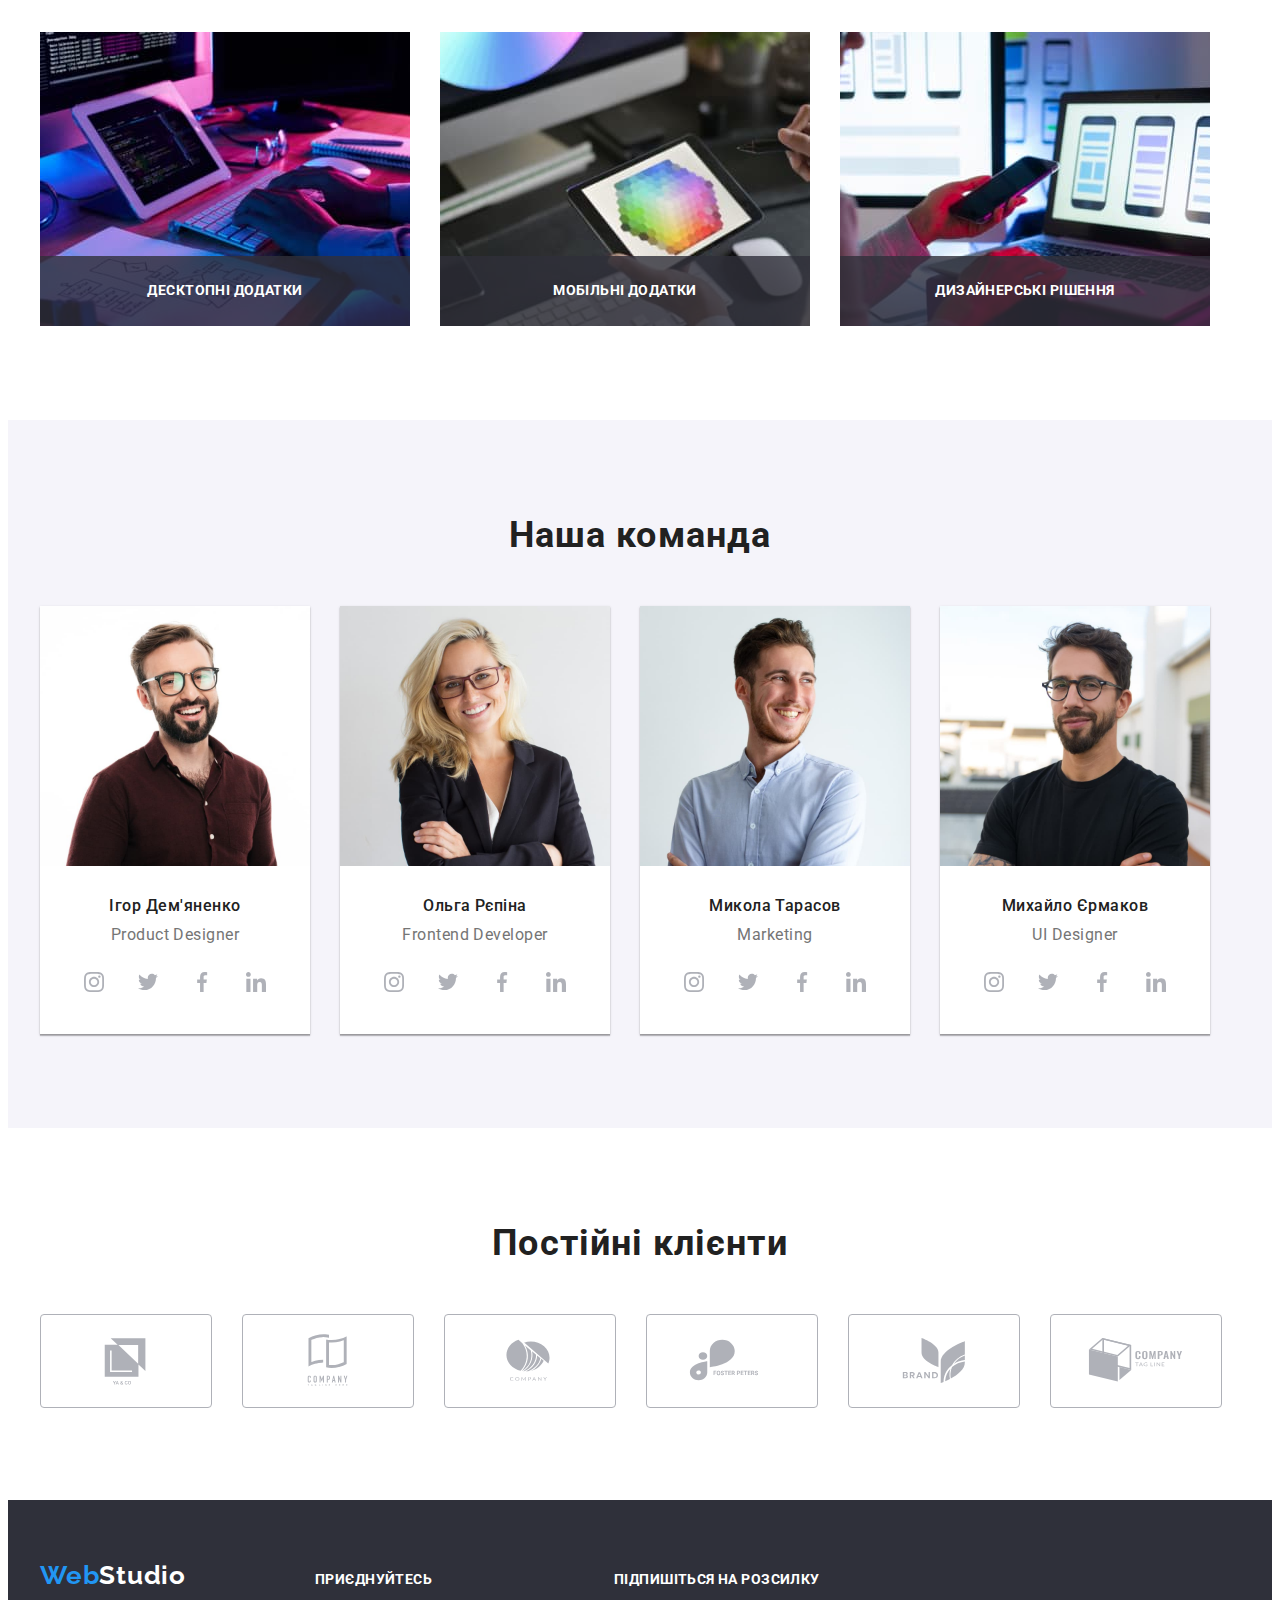
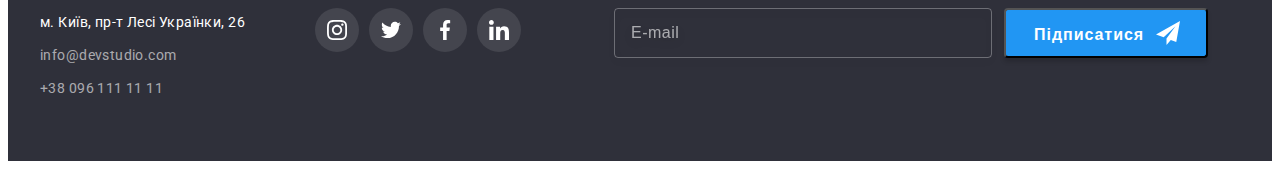
==== commit f09011af: "footer-form" ====
--- a/index.html
+++ b/index.html
@@ -543,6 +543,16 @@
             </li>
           </ul>
         </div>
+        <div class="footer-form-email">
+          <p class="footer-form-title">Підпишіться на розсилку</p>
+          <form class="footer-form">
+            <input type="email" name="mail"  id="email" placeholder="E-mail">
+            <button type="submit" class="footer-form-button">Підписатися</button>
+            <svg class="footer-button-icon" width="24" height="24">
+              <use href="./images/symbol-defs.svg#icon-send"></use>
+            </svg>
+        </form>
+        </div>
       </div>
     </footer>
     <div class="backdrop is-hidden" data-modal>
@@ -557,7 +567,7 @@
          <div class="modall-field">
             <label for="name" class="input-label">Ім'я</label>
             <div class="input-wrap">
-              <input type="text" name="user-name" class="modal-input" id="name"/>
+              <input type="text" name="user-name" class="modal-input" id="name">
               <svg class="modal-input-icon" width="18" height="18">
                 <use href="./images/symbol-defs.svg#icon-person"></use>
               </svg>
@@ -566,7 +576,7 @@
           <div class="modall-field">
              <label for="tel" class="input-label">Телефон</label>
             <div class="input-wrap">
-              <input type="tel" name="user-tel" class="modal-input" id="tel"/>
+              <input type="tel" name="user-tel" class="modal-input" id="tel">
               <svg class="modal-input-icon" width="18" height="18">
                   <use href="./images/symbol-defs.svg#icon-phone-black"></use>
                 </svg>
@@ -575,7 +585,7 @@
           <div class="modall-field">
              <label for="mail" class="input-label">Пошта</label>
             <div class="input-wrap">
-              <input type="email" name="user-email" class="modal-input" id="mail"/>
+              <input type="email" name="user-email" class="modal-input" id="mail">
               <svg class="modal-input-icon" width="18" height="18">
                   <use href="./images/symbol-defs.svg#icon-email-black"></use>
               </svg>
@@ -591,9 +601,11 @@
           </div>
           
           <div class="modal-check">
-            <input type="checkbox" name="check" id="check">
-            <label for="check" class="check-text">Погоджуюся з розсилкою та приймаю  <a class="umova" href="#" rel="noopener noreferrer nofolbow">
-              Умови договору</a></label>
+            <label class="modal-label">
+              <input class="checkbox" type="checkbox" name="agreement" value="check" >
+            <span class="icon-check"></span>
+          Погоджуюся з розсилкою та приймаю  <a class="umova" href="#" rel="noopener noreferrer nofolbow">Умови договору</a>
+            </label>
           </div>
           <div class="modal-button">
             <button type="submit" class="modal-button-send">Відправити</button>
--- a/css/styles.css
+++ b/css/styles.css
@@ -538,6 +538,78 @@
 .footer-soc-link:focus {
   background-color: var(--accent-color);
 }
+/* Форма футера */
+.footer-form-email{
+  margin-left: 93px;
+}
+.footer-form-title{
+font-weight: 700;
+font-size: 14px;
+line-height: 1.14;
+letter-spacing: 0.03em;
+text-transform: uppercase;
+color: #FFFFFF;
+margin-bottom: 20px;
+}
+.footer-form{
+  display: flex;
+  height: 50px;
+  position: relative;
+}
+.footer-form input{
+ width: 358px;
+border: 1px solid rgba(255, 255, 255, 0.3);
+filter: drop-shadow(0px 4px 4px rgba(0, 0, 0, 0.15));
+border-radius: 4px;
+background-color: transparent;
+padding-top: 15px;
+padding-bottom: 15px;
+padding-left: 16px;
+outline: transparent;
+color: #FFFFFF;
+transition: border-color var(--tra);
+}
+.footer-form input::placeholder{
+  font-weight: 400;
+font-size: 16px;
+line-height: 1.25;
+align-items: center;
+letter-spacing: 0.03em;
+color: rgba(255, 255, 255, 0.6);
+}
+.footer-form input:focus,
+.footer-form input:hover{
+  border-color: var(--accent-color);
+}
+.footer-form-button{
+  min-width: 200px;
+   font-weight: 700;
+font-size: 16px;
+line-height: 1.88;
+letter-spacing: 0.06em;
+color: #FFFFFF;
+background: #2196F3;
+box-shadow: 0px 4px 4px rgba(0, 0, 0, 0.15);
+border-radius: 4px;
+padding-top: 10px;
+padding-bottom: 10px;
+padding-left: 28px;
+padding-right: 62px;
+margin-left: 12px;
+cursor: pointer;
+transition: background-color var(--tra);
+}
+.footer-form-button:focus,
+.footer-form-button:hover{
+   background-color: var(--color-button);
+}
+.footer-button-icon{
+  fill: #FFFFFF;
+  position: absolute;
+  right: 28px;
+  top: 50%;
+  transform: translateY(-50%);
+}
 /* ----------------------ПОРТФОЛІО--------------------------- */
 /*Кнопки-фільтри*/
 .button {
@@ -633,6 +705,7 @@
   letter-spacing: 0.03em;
   color: var(--title-text-color);
 }
+/* --Модальне вікно-- */
 .backdrop{
   width: 100%;
   height: 100%;
@@ -651,12 +724,12 @@
 position: absolute;
 top: 50%;
 left: 50%;
-transform: translate(-50%, -50%) scaleY(1) rotate(0);
+transform: translate(-50%, -50%) scaleY(1);
 transition: transform 250ms linear, border-radius 250ms linear;
 padding: 40px;
 }
 .backdrop.is-hidden .modal{
-  transform: translate(-50%, -50%) scaleY(0) rotate(-360deg);
+  transform: translate(-50%, -50%) scaleY(0);
   border-radius: 50%;
 }
 .modal-close{
@@ -679,12 +752,12 @@
 .modal-close-icon{
   transition: fill var(--tra);
 }
-.modal-close:hover,
+/* .modal-close:hover,
 .modal-close:focus{
   background-color: var(--accent-color);
-}
+} */
 .modal-close:hover .modal-close-icon{
-  fill: var(--headin-color);
+  fill: var(--accent-color);
 }
 .backdrop.is-hidden{
   opacity: 0;
@@ -713,11 +786,15 @@
   border-radius: 4px;
   padding-left: 42px;
   outline: transparent;
-}
+  transition: border-color var(--tra);
+}
+
+
 .modal-input:focus,
 .modal-input:hover{
 border-color: var(--accent-color);
 }
+
 .modal-input:focus + .modal-input-icon,
 .modal-input:hover + .modal-input-icon{
 fill: var(--accent-color);
@@ -727,6 +804,11 @@
   left: 12px;
   top: 50%;
   transform: translateY(-50%);
+  transition: fill var(--tra);
+}
+.modal-input-icon:focus,
+.modal-input-icon:hover{
+fill: var(--accent-color);
 }
 .input-label{
   font-weight: 400;
@@ -753,6 +835,7 @@
   resize: none;
   outline: transparent;
   margin-bottom: 20px;
+  transition: border-color var(--tra);
 }
 .modal-coment:focus,
 .modal-coment:hover{
@@ -772,12 +855,44 @@
 .umova {
   color: #2196F3;
 }
+.modal-label{
+  display: flex;
+  align-items: center;
+  gap: 8px;
+}
+.checkbox{
+  /* -webkit-appearance: none;
+  -moz-appearance: none;
+  appearance: none; */
+  position: absolute;
+  width: 1px;
+  height: 1px;
+  margin: -1px;
+  border: 0;
+  padding: 0;
+  clip: rect(0 0 0 0);
+  overflow: hidden;
+}
+.icon-check{
+  display: block;
+  width: 15px;
+  height: 15px;
+  border: 2px solid #212121;
+  border-radius: 2px;
+}
+.checkbox:checked + .icon-check{
+  background-color: var(--accent-color);
+  background-image: url(../images/icon-check.svg);
+  background-size: contain;
+  background-position: center;
+  background-origin:border-box;
+  border: transparent;
+}
 .modal-button{
   display: flex;
   align-items: center;
   justify-content: center;
   cursor: pointer;
-  
  
 }
 .modal-button-send{
@@ -795,8 +910,10 @@
 border-radius: 4px;
  width: 200px;
   height: 50px;
+  cursor: pointer;
+  transition: background-color var(--tra);
 }
 .modal-button-send:focus,
 .modal-button-send:hover{
-background: #188CE8;
-}
+background-color: #188CE8;
+}
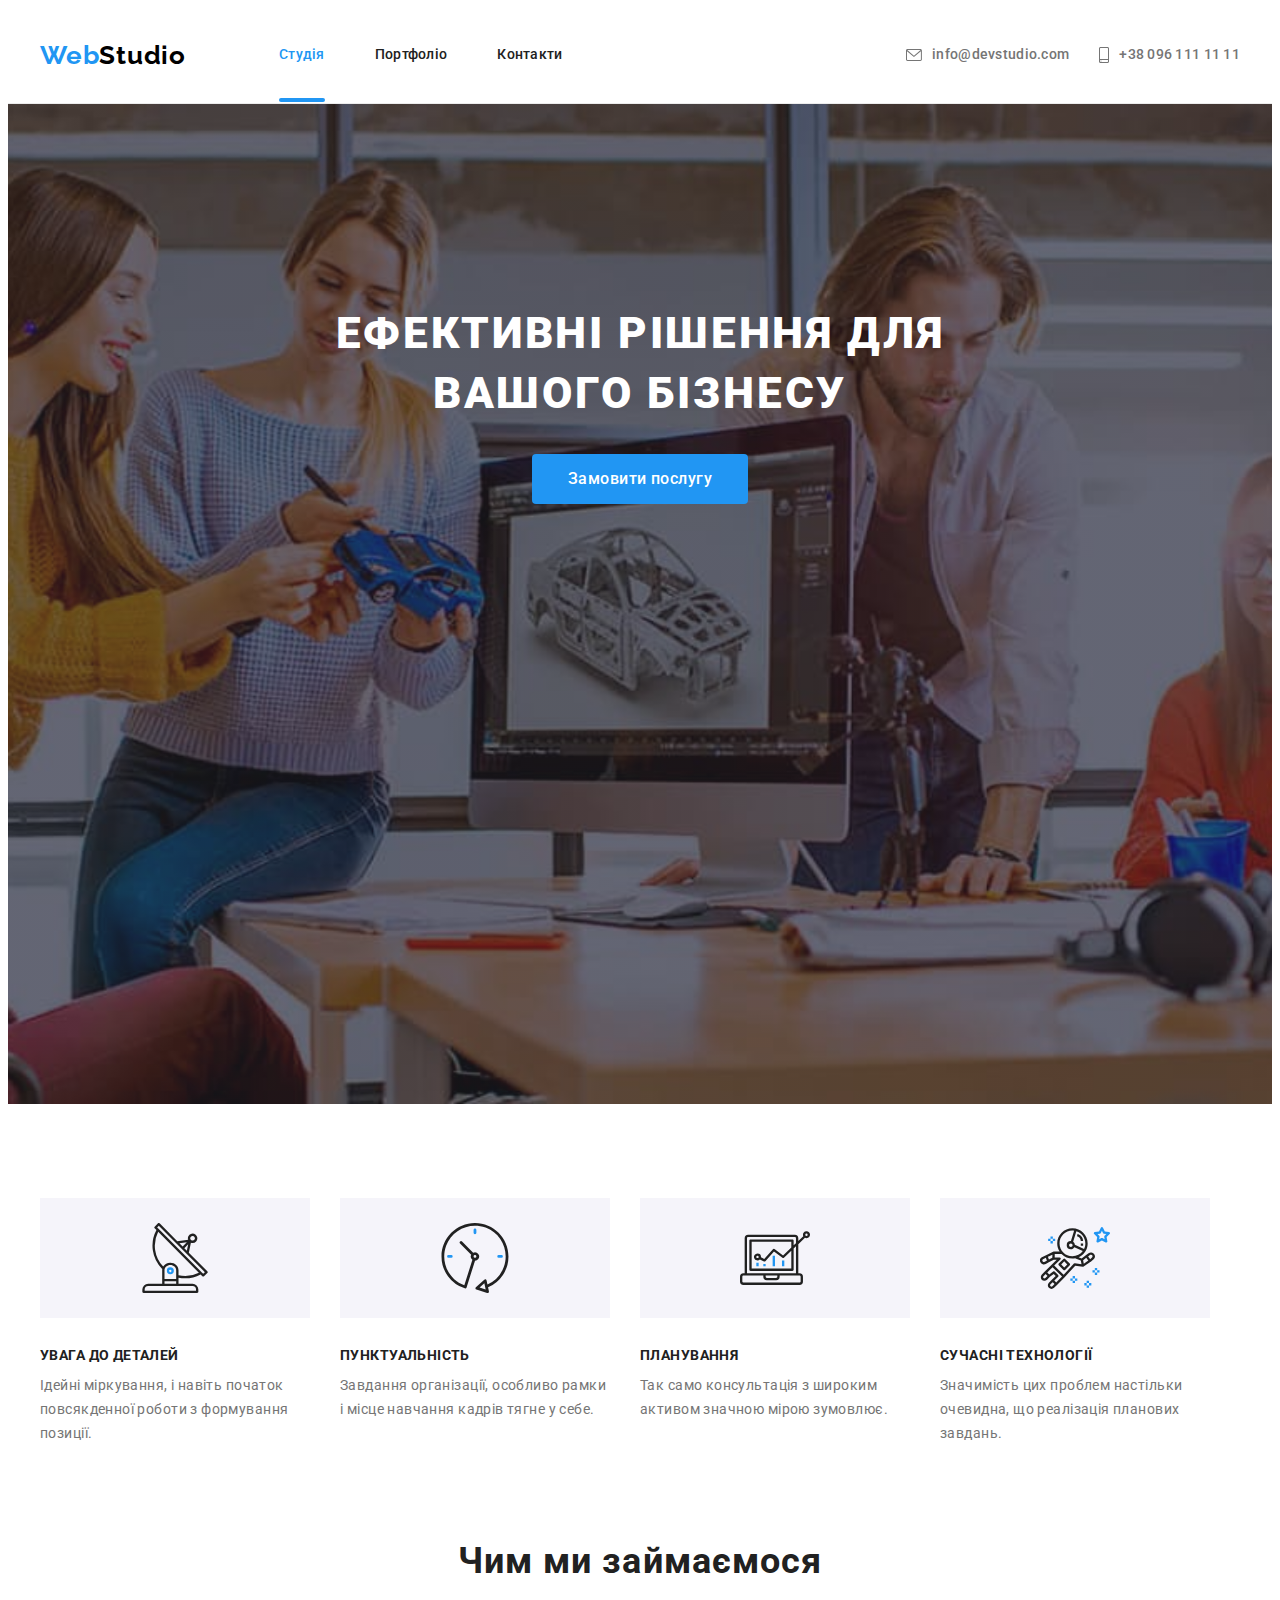
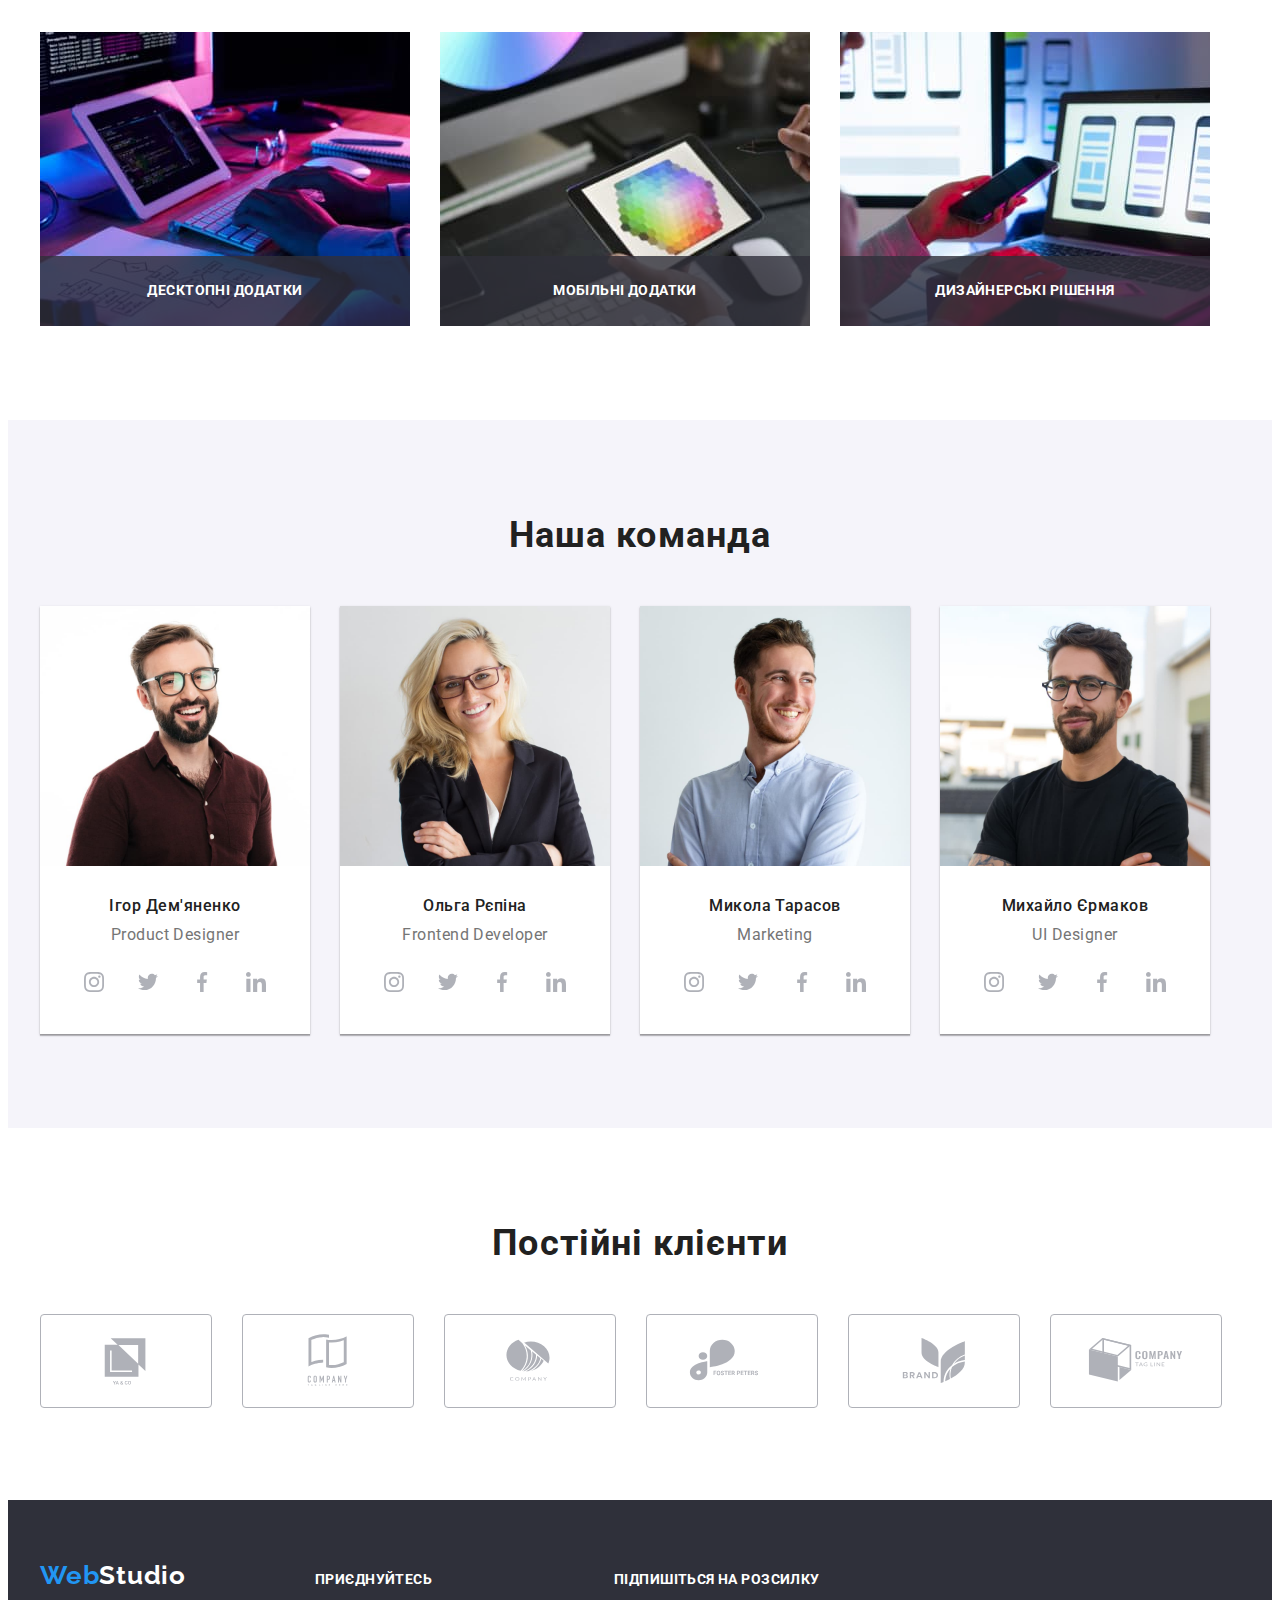
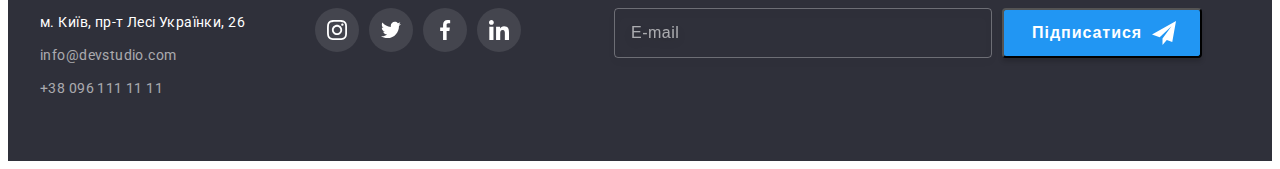
==== commit c87b6ad6: "footer svg" ====
--- a/index.html
+++ b/index.html
@@ -547,11 +547,12 @@
           <p class="footer-form-title">Підпишіться на розсилку</p>
           <form class="footer-form">
             <input type="email" name="mail"  id="email" placeholder="E-mail">
-            <button type="submit" class="footer-form-button">Підписатися</button>
+            <button type="submit" class="footer-form-button">Підписатися
             <svg class="footer-button-icon" width="24" height="24">
               <use href="./images/symbol-defs.svg#icon-send"></use>
             </svg>
-        </form>
+            </button>
+          </form>
         </div>
       </div>
     </footer>
--- a/css/styles.css
+++ b/css/styles.css
@@ -582,6 +582,8 @@
   border-color: var(--accent-color);
 }
 .footer-form-button{
+  display: flex;
+  align-items: center;
   min-width: 200px;
    font-weight: 700;
 font-size: 16px;
@@ -594,8 +596,7 @@
 padding-top: 10px;
 padding-bottom: 10px;
 padding-left: 28px;
-padding-right: 62px;
-margin-left: 12px;
+margin-left: 10px;
 cursor: pointer;
 transition: background-color var(--tra);
 }
@@ -605,10 +606,11 @@
 }
 .footer-button-icon{
   fill: #FFFFFF;
-  position: absolute;
+  margin-left: 10px;
+  /* position: absolute;
   right: 28px;
   top: 50%;
-  transform: translateY(-50%);
+  transform: translateY(-50%); */
 }
 /* ----------------------ПОРТФОЛІО--------------------------- */
 /*Кнопки-фільтри*/
